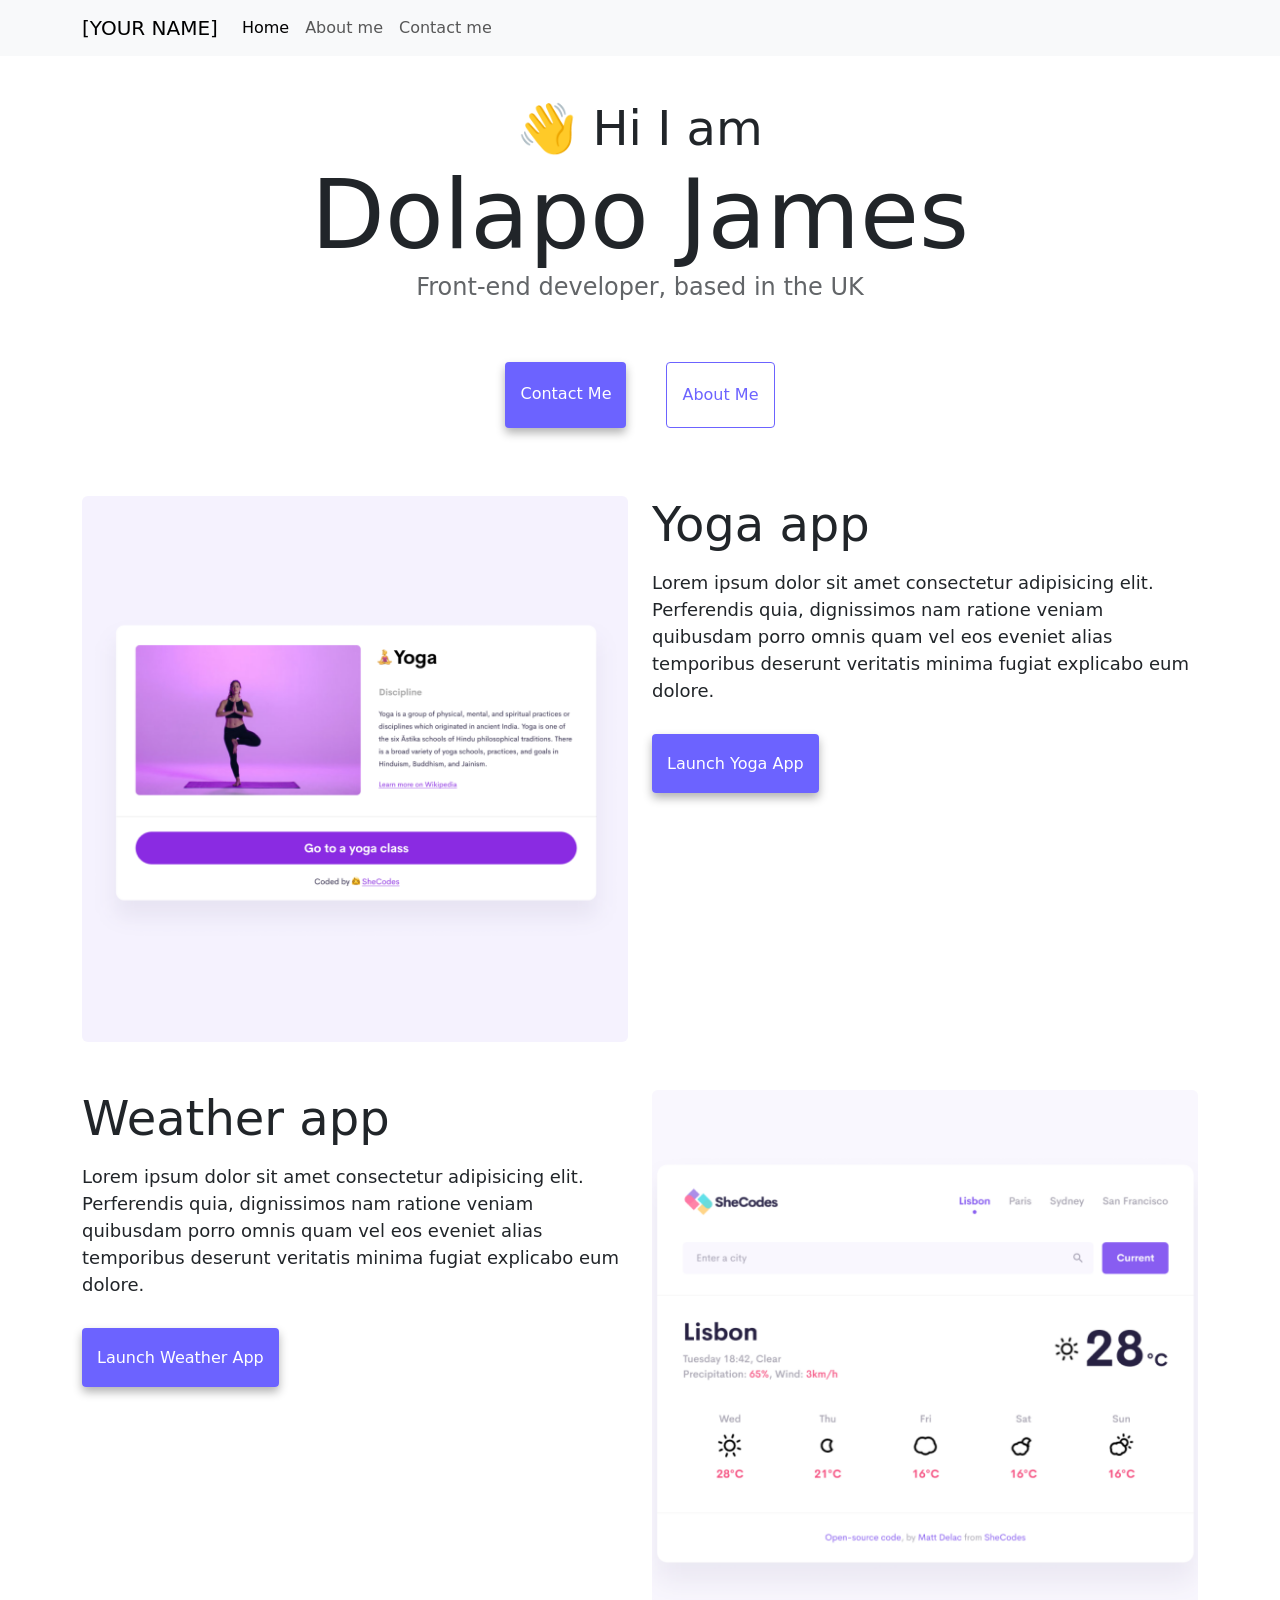
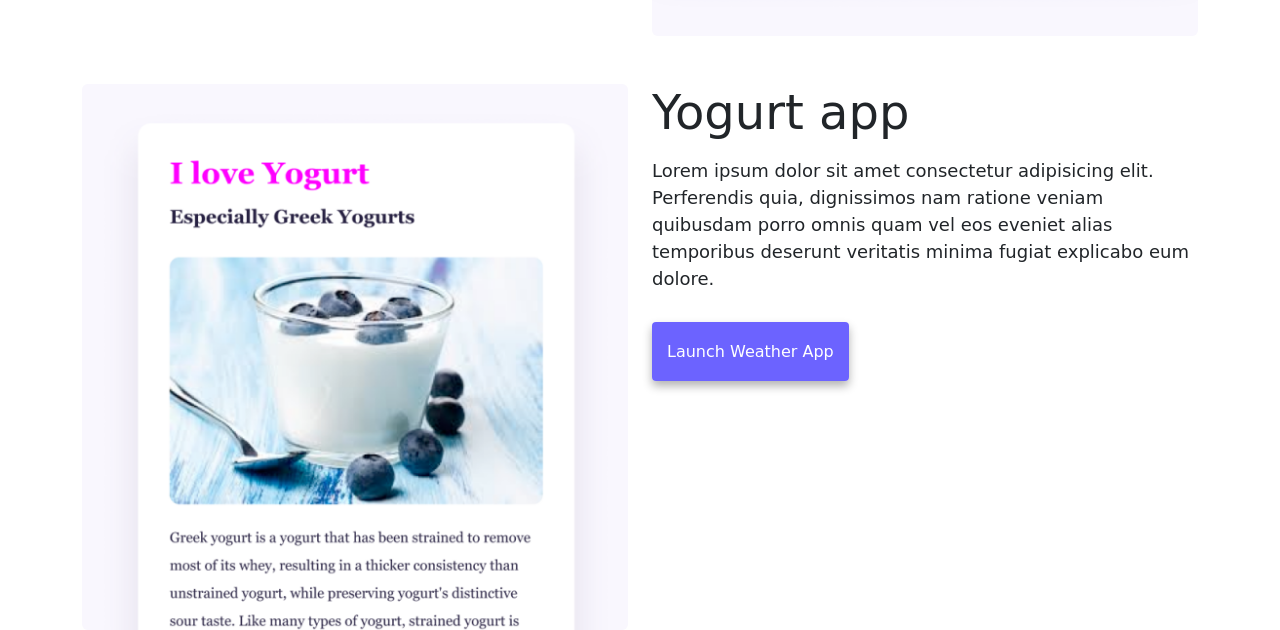
==== index.html @ d9869f19 "File structure set up in Github" ====
<!DOCTYPE html>
<html lang="en">
  <head>
    <meta charset="UTF-8" />
    <meta http-equiv="X-UA-Compatible" content="IE=edge" />
    <meta name="viewport" content="width=device-width, initial-scale=1.0" />
    <title>Dolapo James</title>
    <link
      href="https://cdn.jsdelivr.net/npm/bootstrap@5.0.0-beta2/dist/css/bootstrap.min.css"
      rel="stylesheet"
      integrity="sha384-BmbxuPwQa2lc/FVzBcNJ7UAyJxM6wuqIj61tLrc4wSX0szH/Ev+nYRRuWlolflfl"
      crossorigin="anonymous"
    />
    <script
      src="https://cdn.jsdelivr.net/npm/bootstrap@5.0.0-beta2/dist/js/bootstrap.bundle.min.js"
      integrity="sha384-b5kHyXgcpbZJO/tY9Ul7kGkf1S0CWuKcCD38l8YkeH8z8QjE0GmW1gYU5S9FOnJ0"
      crossorigin="anonymous"
    ></script>
    <link rel="stylesheet" href="style.css" />
  </head>
  <body>
    <nav class="navbar navbar-expand-lg navbar-light bg-light fixed-top">
      <div class="container">
        <a class="navbar-brand" href="index.html">[YOUR NAME]</a>
        <button
          class="navbar-toggler"
          type="button"
          data-bs-toggle="collapse"
          data-bs-target="#navbarNav"
          aria-controls="navbarNav"
          aria-expanded="false"
          aria-label="Toggle navigation"
        >
          <span class="navbar-toggler-icon"></span>
        </button>
        <div class="collapse navbar-collapse" id="navbarNav">
          <ul class="navbar-nav">
            <li class="nav-item">
              <a class="nav-link active" aria-current="page" href="index.html"
                >Home</a
              >
            </li>
            <li class="nav-item">
              <a class="nav-link" href="about.html">About me</a>
            </li>
            <li class="nav-item">
              <a class="nav-link" href="about.html#contact">Contact me</a>
            </li>
          </ul>
        </div>
      </div>
    </nav>
    <h2 class="text-center">👋 Hi I am</h2>
    <h1 class="text-center">Dolapo James</h1>
    <h3 class="text-center">Front-end developer, based in the UK</h3>
    <div class="navigation-links mb-5">
      <a href="about.html#contact" class="primary-link">Contact me</a>
      <a href="about.html" class="secondary-link">About me</a>
    </div>
    <div class="container">
      <div class="row">
        <div class="col-6">
          <img src="images/yoga.png" class="img-fluid rounded" />
        </div>
        <div class="col-6">
          <h2 class="mb-3">Yoga app</h2>
          <p>
            Lorem ipsum dolor sit amet consectetur adipisicing elit. Perferendis
            quia, dignissimos nam ratione veniam quibusdam porro omnis quam vel
            eos eveniet alias temporibus deserunt veritatis minima fugiat
            explicabo eum dolore.
          </p>
          <div class="mt-5">
            <a href="#" class="primary-link">Launch Yoga App</a>
          </div>
        </div>
      </div>
      <div class="row mt-5">
        <div class="col-6">
          <h2 class="mb-3">Weather app</h2>
          <p>
            Lorem ipsum dolor sit amet consectetur adipisicing elit. Perferendis
            quia, dignissimos nam ratione veniam quibusdam porro omnis quam vel
            eos eveniet alias temporibus deserunt veritatis minima fugiat
            explicabo eum dolore.
          </p>
          <div class="mt-5">
            <a href="#" class="primary-link">Launch Weather App</a>
          </div>
        </div>
        <div class="col-6">
          <img src="images/weather.png" class="img-fluid rounded" />
        </div>
      </div>
      <div class="row mt-5">
        <div class="col-6">
          <img src="images/yogurt.png" class="img-fluid rounded" />
        </div>
        <div class="col-6">
          <h2 class="mb-3">Yogurt app</h2>
          <p>
            Lorem ipsum dolor sit amet consectetur adipisicing elit. Perferendis
            quia, dignissimos nam ratione veniam quibusdam porro omnis quam vel
            eos eveniet alias temporibus deserunt veritatis minima fugiat
            explicabo eum dolore.
          </p>
          <div class="mt-5">
            <a href="#" class="primary-link">Launch Weather App</a>
          </div>
        </div>
      </div>
    </div>
  </body>
</html>
---- style.css ----
:root {
  --primary-color: #6c63ff;
  --secondary-color: #f5f2fe;
  --box-shadow: 0 5px 10px rgba(0, 0, 0, 0.3);
}

body {
  margin-top: 100px;
}

h1,
h2,
h3 {
  margin: 0;
}

h1 {
  font-size: 96px;
}

h2 {
  font-size: 48px;
}

h3 {
  font-size: 24px;
  opacity: 0.7;
}

p {
  font-size: 18px;
  line-height: 1.5;
}

.navigation-links {
  display: flex;
  margin-top: 40px;
  justify-content: center;
}

.navigation-links a {
  margin: 20px;
}

.primary-link {
  border-radius: 4px;
  padding: 20px 15px;
  text-decoration: none;
  text-transform: capitalize;
  background: var(--primary-color);
  box-shadow: var(--box-shadow);
  color: white;
}

.secondary-link {
  border-radius: 4px;
  padding: 20px 15px;
  text-decoration: none;
  text-transform: capitalize;
  color: var(--primary-color);
  border: 1px solid var(--primary-color);
}

.homepage-link {
  color: var(--primary-color);
  text-align: center;
  display: block;
}

.about-paragraphs {
  margin: 30px 0;
}

.about-paragraphs p {
  margin: 10px;
}

.email-link {
  display: flex;
  justify-content: center;
  color: var(--primary-color);
  font-size: 28px;
  text-decoration: none;
}

.email-link:hover {
  text-decoration: underline;
}
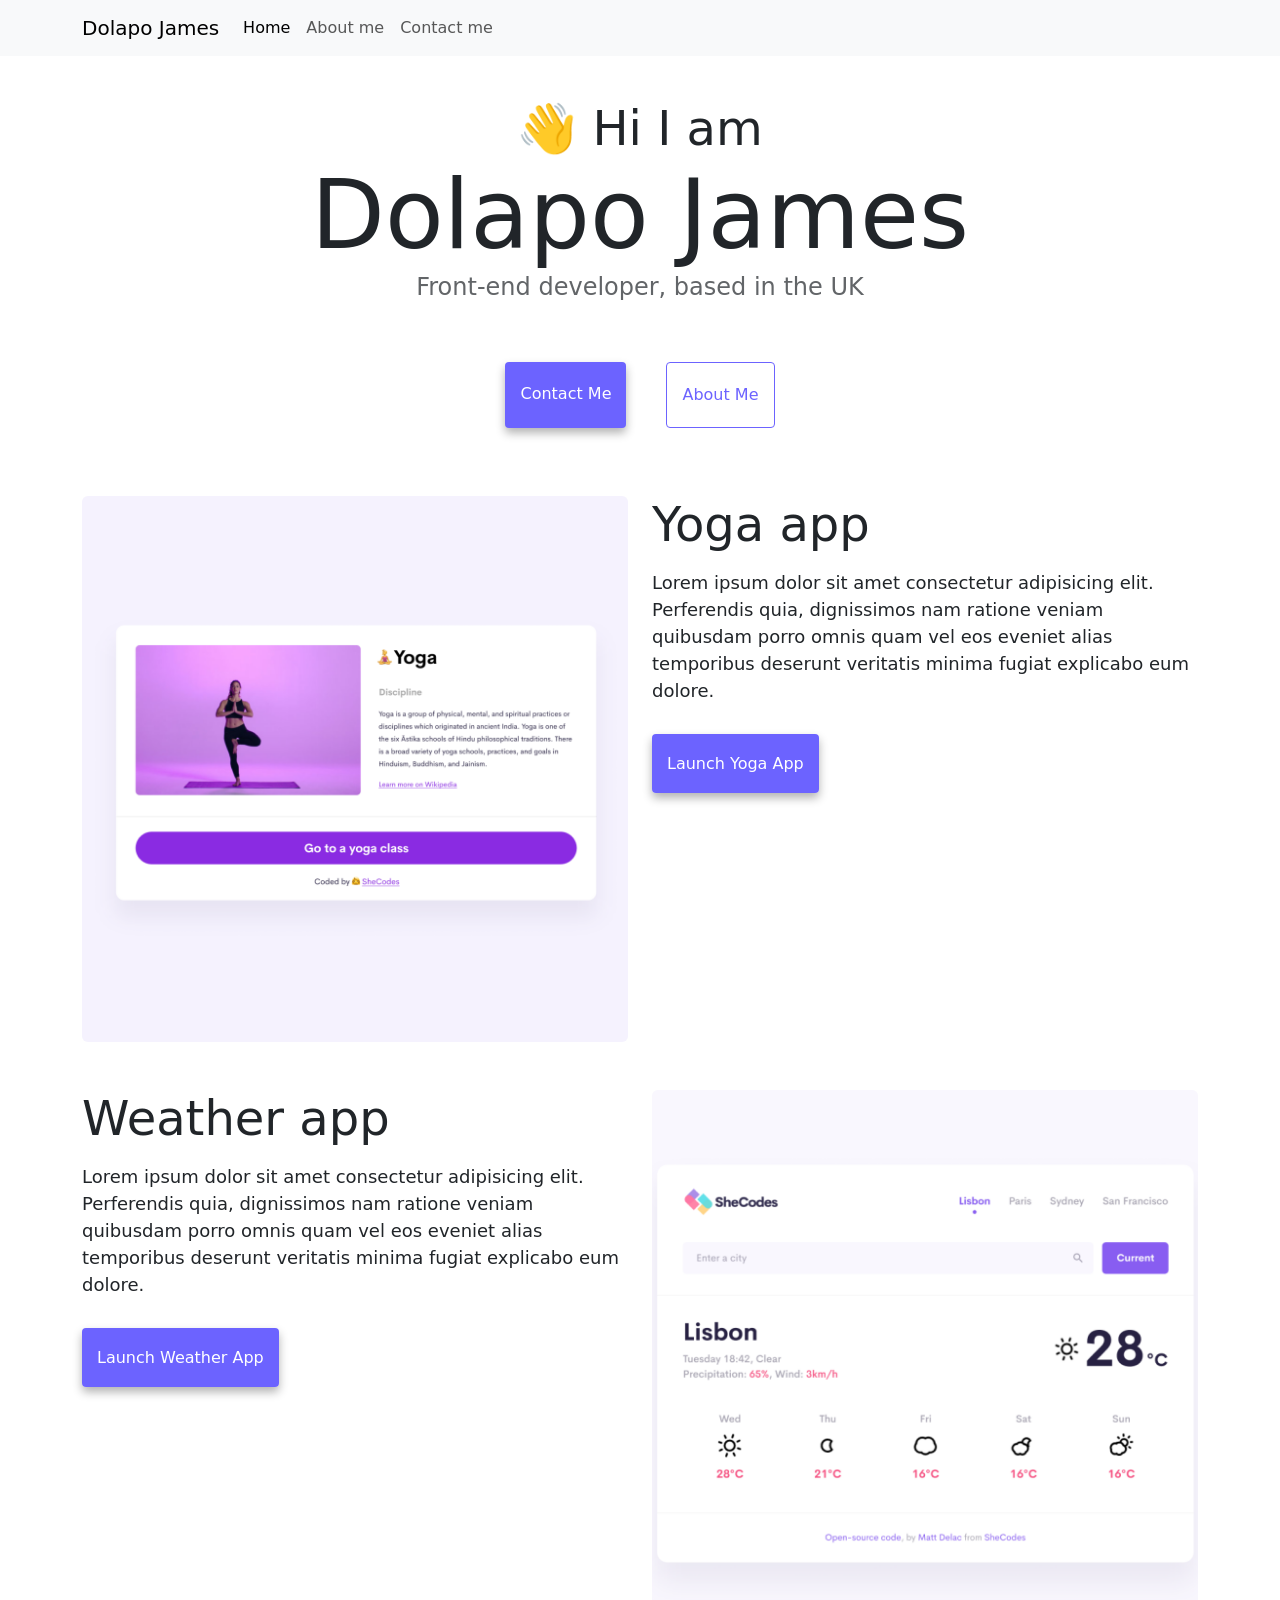
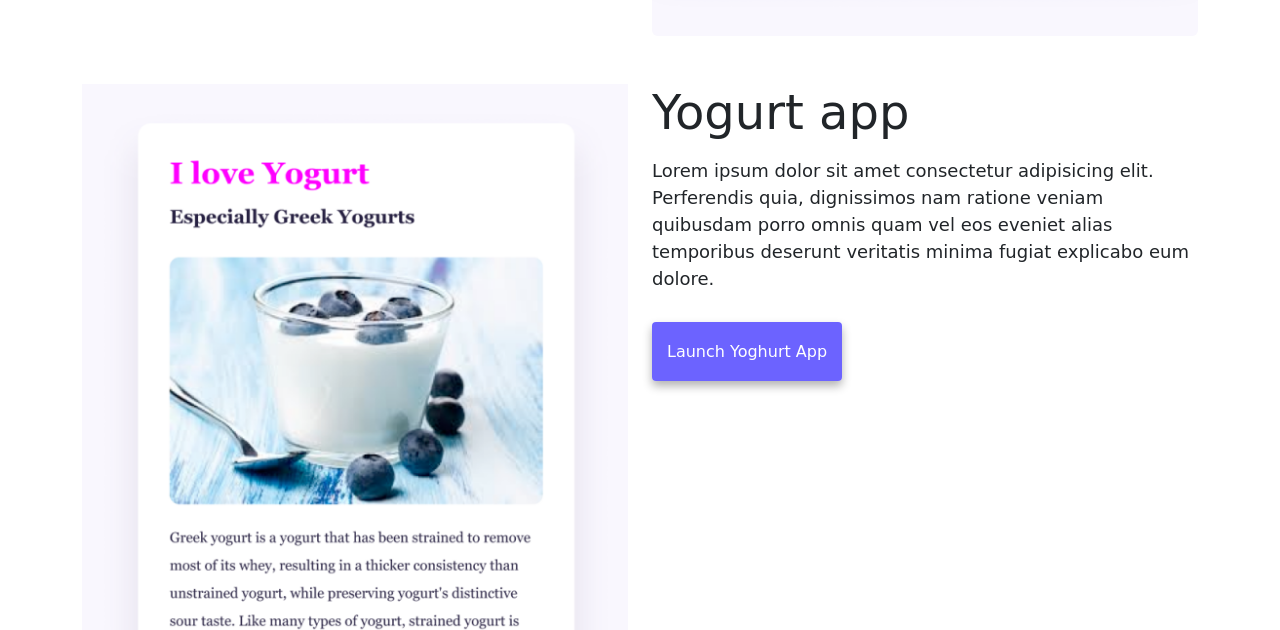
==== commit 99a39c75: "Updated for added mobile responsiveness, SEO refinement" ====
--- a/index.html
+++ b/index.html
@@ -4,7 +4,8 @@
     <meta charset="UTF-8" />
     <meta http-equiv="X-UA-Compatible" content="IE=edge" />
     <meta name="viewport" content="width=device-width, initial-scale=1.0" />
-    <title>Dolapo James</title>
+    <meta name="description" content="Portfolio of Web development" />
+    <title>Dolapo James- Front End Developer</title>
     <link
       href="https://cdn.jsdelivr.net/npm/bootstrap@5.0.0-beta2/dist/css/bootstrap.min.css"
       rel="stylesheet"
@@ -21,7 +22,7 @@
   <body>
     <nav class="navbar navbar-expand-lg navbar-light bg-light fixed-top">
       <div class="container">
-        <a class="navbar-brand" href="index.html">[YOUR NAME]</a>
+        <a class="navbar-brand" href="index.html">Dolapo James</a>
         <button
           class="navbar-toggler"
           type="button"
@@ -41,10 +42,14 @@
               >
             </li>
             <li class="nav-item">
-              <a class="nav-link" href="about.html">About me</a>
+              <a class="nav-link" href="about.html" title="More of what I do"
+                >About me</a
+              >
             </li>
             <li class="nav-item">
-              <a class="nav-link" href="about.html#contact">Contact me</a>
+              <a class="nav-link" href="about.html#contact" title="get in touch"
+                >Contact me</a
+              >
             </li>
           </ul>
         </div>
@@ -54,15 +59,23 @@
     <h1 class="text-center">Dolapo James</h1>
     <h3 class="text-center">Front-end developer, based in the UK</h3>
     <div class="navigation-links mb-5">
-      <a href="about.html#contact" class="primary-link">Contact me</a>
-      <a href="about.html" class="secondary-link">About me</a>
+      <a href="about.html#contact" class="primary-link" title="Get in touch"
+        >Contact me</a
+      >
+      <a href="about.html" class="secondary-link" title="More of what I do"
+        >About me</a
+      >
     </div>
     <div class="container">
       <div class="row">
-        <div class="col-6">
-          <img src="images/yoga.png" class="img-fluid rounded" />
+        <div class="col-md-6">
+          <img
+            src="images/yoga.png"
+            class="img-fluid rounded main-app-image"
+            alt="card with image of lady in yoga pose"
+          />
         </div>
-        <div class="col-6">
+        <div class="col-md-6">
           <h2 class="mb-3">Yoga app</h2>
           <p>
             Lorem ipsum dolor sit amet consectetur adipisicing elit. Perferendis
@@ -71,12 +84,14 @@
             explicabo eum dolore.
           </p>
           <div class="mt-5">
-            <a href="#" class="primary-link">Launch Yoga App</a>
+            <a href="#" class="primary-link" title="book a class"
+              >Launch Yoga App</a
+            >
           </div>
         </div>
       </div>
       <div class="row mt-5">
-        <div class="col-6">
+        <div class="col-md-6">
           <h2 class="mb-3">Weather app</h2>
           <p>
             Lorem ipsum dolor sit amet consectetur adipisicing elit. Perferendis
@@ -85,18 +100,28 @@
             explicabo eum dolore.
           </p>
           <div class="mt-5">
-            <a href="#" class="primary-link">Launch Weather App</a>
+            <a href="#" class="primary-link" title="check your weather"
+              >Launch Weather App</a
+            >
           </div>
         </div>
-        <div class="col-6">
-          <img src="images/weather.png" class="img-fluid rounded" />
+        <div class="col-md-6">
+          <img
+            src="images/weather.png"
+            class="img-fluid rounded main-app-image"
+            alt="example of day's weather forecast in a city"
+          />
         </div>
       </div>
       <div class="row mt-5">
         <div class="col-6">
-          <img src="images/yogurt.png" class="img-fluid rounded" />
+          <img
+            src="images/yogurt.png"
+            class="img-fluid main-app-image"
+            alt="pot of yoghurt with blueberries and a spoon"
+          />
         </div>
-        <div class="col-6">
+        <div class="col-md-6">
           <h2 class="mb-3">Yogurt app</h2>
           <p>
             Lorem ipsum dolor sit amet consectetur adipisicing elit. Perferendis
@@ -105,7 +130,9 @@
             explicabo eum dolore.
           </p>
           <div class="mt-5">
-            <a href="#" class="primary-link">Launch Weather App</a>
+            <a href="#" class="primary-link" title="find a recipe"
+              >Launch Yoghurt App</a
+            >
           </div>
         </div>
       </div>
--- a/style.css
+++ b/style.css
@@ -86,3 +86,28 @@
 .email-link:hover {
   text-decoration: underline;
 }
+
+@media (max-width: 700px) {
+  h1 {
+    font-size: 52px;
+  }
+  h2 {
+    font-size: 30px;
+    text-align: center;
+  }
+  p {
+    font-size: 14px;
+    text-align: center;
+  }
+  .main-app-image {
+    display: none;
+  }
+  .main-app-image-container {
+    display: none;
+  }
+  .primary-link {
+    display: block;
+    margin: 0 auto;
+    text-align: center;
+  }
+}
